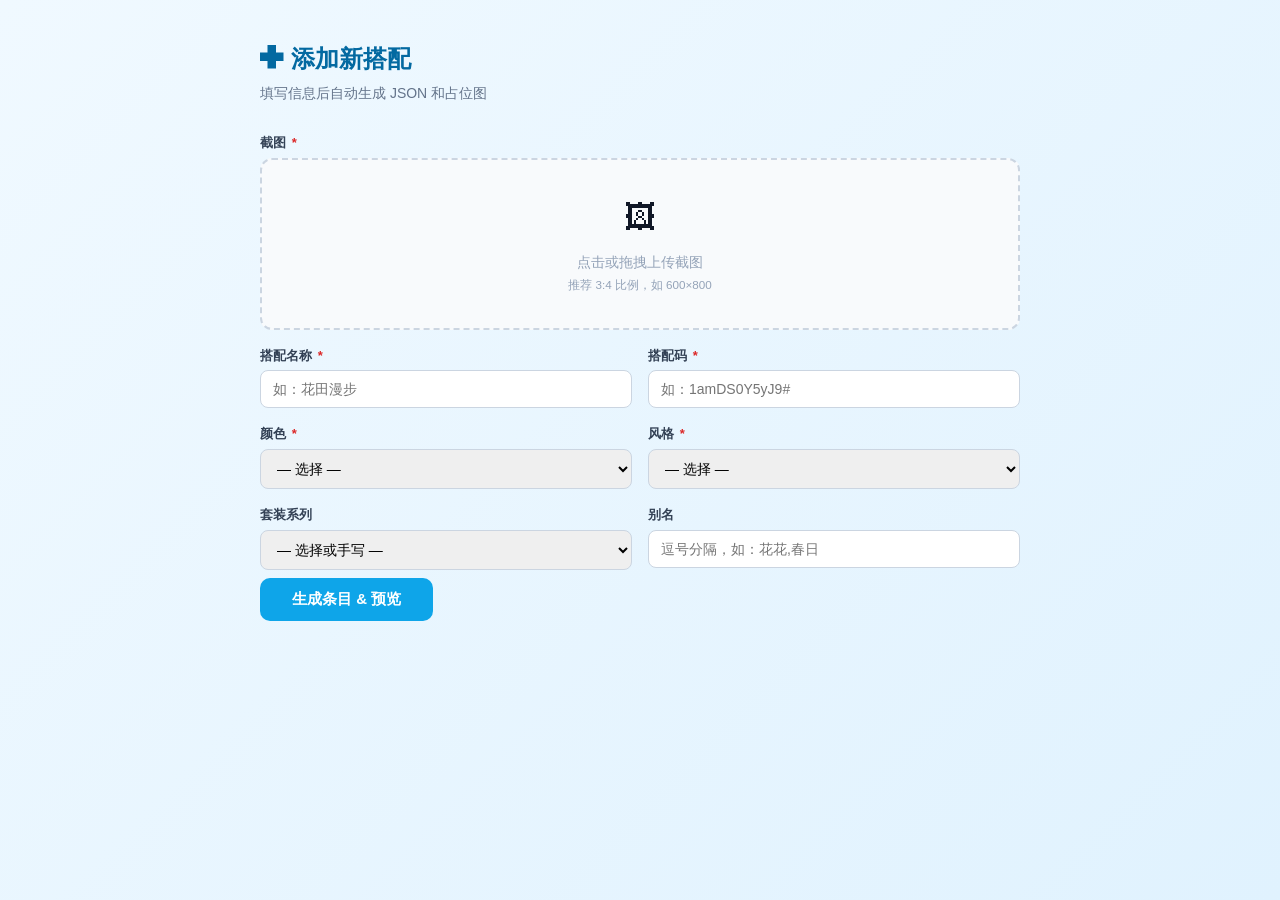
==== admin.html @ 8fb0f7f3 "添加管理工具页面 admin.html（可视化添加搭配）" ====
<!DOCTYPE html>
<html lang="zh-CN">
<head>
  <meta charset="UTF-8">
  <meta name="viewport" content="width=device-width, initial-scale=1.0">
  <title>添加搭配 · 管理工具</title>
  <link rel="stylesheet" href="css/style.css">
  <style>
    body {
      background: linear-gradient(135deg, #f0f9ff 0%, #e0f2fe 100%);
    }
    .admin-wrap {
      max-width: 800px;
      margin: 0 auto;
      padding: 40px 20px 80px;
    }
    .admin-wrap h1 {
      font-size: 24px;
      margin-bottom: 4px;
      color: #0369a1;
    }
    .admin-wrap .sub {
      color: #64748b;
      font-size: 14px;
      margin-bottom: 28px;
    }
    .form-grid {
      display: grid;
      grid-template-columns: 1fr 1fr;
      gap: 16px;
    }
    .form-grid .full {
      grid-column: 1 / -1;
    }
    label {
      display: block;
      font-size: 13px;
      font-weight: 600;
      color: #334155;
      margin-bottom: 4px;
    }
    label .req { color: #dc2626; margin-left: 2px; }
    input, select {
      width: 100%;
      padding: 10px 12px;
      border: 1.5px solid #cbd5e1;
      border-radius: 8px;
      font-size: 14px;
      outline: none;
      transition: border-color 0.2s;
      box-sizing: border-box;
    }
    input:focus, select:focus {
      border-color: #0ea5e9;
      box-shadow: 0 0 0 3px rgba(14,165,233,0.12);
    }

    /* Image upload */
    .drop-zone {
      border: 2px dashed #cbd5e1;
      border-radius: 12px;
      padding: 32px 20px;
      text-align: center;
      cursor: pointer;
      transition: all 0.2s;
      background: #f8fafc;
    }
    .drop-zone:hover, .drop-zone.dragover {
      border-color: #0ea5e9;
      background: #f0f9ff;
    }
    .drop-zone.has-img {
      padding: 8px;
      border-style: solid;
      background: #fff;
    }
    .drop-zone img {
      max-width: 100%;
      max-height: 260px;
      border-radius: 8px;
      display: block;
      margin: 0 auto;
    }
    .drop-zone .hint {
      color: #94a3b8;
      font-size: 14px;
    }
    .drop-zone .hint-icon { font-size: 32px; display: block; margin-bottom: 8px; }

    /* Preview card */
    .preview-section {
      margin-top: 24px;
    }
    .preview-section h3 {
      font-size: 15px;
      color: #334155;
      margin-bottom: 12px;
    }
    .preview-card {
      width: 260px;
      background: #fff;
      border-radius: 14px;
      overflow: hidden;
      box-shadow: 0 2px 12px rgba(0,0,0,0.06);
    }
    .preview-card .pc-img {
      aspect-ratio: 3 / 4;
      background: #e2e8f0;
      overflow: hidden;
    }
    .preview-card .pc-img img {
      width: 100%;
      height: 100%;
      object-fit: cover;
      display: block;
    }
    .preview-card .pc-body {
      padding: 12px 14px 14px;
    }
    .preview-card .pc-name {
      font-size: 16px;
      font-weight: 600;
    }
    .preview-card .pc-code {
      font-family: monospace;
      font-size: 13px;
      background: #f1f5f9;
      padding: 6px 10px;
      border-radius: 6px;
      margin: 6px 0;
      word-break: break-all;
    }
    .preview-card .pc-tags {
      display: flex;
      gap: 4px;
      flex-wrap: wrap;
    }
    .preview-card .pc-tags span {
      font-size: 11px;
      padding: 2px 10px;
      border-radius: 999px;
    }

    /* Output */
    .output-section {
      margin-top: 24px;
    }
    .output-section h3 {
      font-size: 15px;
      color: #334155;
      margin-bottom: 8px;
    }
    .output-box {
      position: relative;
    }
    .output-box textarea {
      width: 100%;
      min-height: 200px;
      font-family: 'SF Mono', 'Fira Code', monospace;
      font-size: 13px;
      padding: 14px;
      border: 1.5px solid #cbd5e1;
      border-radius: 10px;
      background: #0f172a;
      color: #e2e8f0;
      resize: vertical;
      outline: none;
    }
    .copy-btn-sm {
      position: absolute;
      top: 10px;
      right: 10px;
      padding: 6px 14px;
      background: #334155;
      color: #fff;
      border: none;
      border-radius: 6px;
      font-size: 12px;
      cursor: pointer;
    }
    .copy-btn-sm:hover { background: #475569; }

    .btn-gen {
      padding: 12px 32px;
      background: #0ea5e9;
      color: #fff;
      border: none;
      border-radius: 10px;
      font-size: 15px;
      font-weight: 600;
      cursor: pointer;
      transition: background 0.2s;
      margin-top: 8px;
    }
    .btn-gen:hover { background: #0284c7; }

    .id-preview {
      font-size: 13px;
      color: #64748b;
      margin-top: 8px;
    }

    @media (max-width: 600px) {
      .form-grid { grid-template-columns: 1fr; }
    }
  </style>
</head>
<body>
  <div class="admin-wrap">
    <h1>✚ 添加新搭配</h1>
    <p class="sub">填写信息后自动生成 JSON 和占位图</p>

    <div class="form-grid">
      <div class="full">
        <label>截图 <span class="req">*</span></label>
        <div class="drop-zone" id="dropZone">
          <span class="hint-icon">🖼</span>
          <div class="hint">点击或拖拽上传截图<br><small>推荐 3:4 比例，如 600×800</small></div>
        </div>
        <input type="file" id="fileInput" accept="image/*" style="display:none">
      </div>

      <div>
        <label>搭配名称 <span class="req">*</span></label>
        <input type="text" id="fName" placeholder="如：花田漫步">
      </div>
      <div>
        <label>搭配码 <span class="req">*</span></label>
        <input type="text" id="fCode" placeholder="如：1amDS0Y5yJ9#">
      </div>
      <div>
        <label>颜色 <span class="req">*</span></label>
        <select id="fColor">
          <option value="">— 选择 —</option>
          <option value="粉色">粉色</option>
          <option value="蓝色">蓝色</option>
          <option value="黑色">黑色</option>
          <option value="白色">白色</option>
          <option value="黄色">黄色</option>
          <option value="紫色">紫色</option>
        </select>
      </div>
      <div>
        <label>风格 <span class="req">*</span></label>
        <select id="fStyle">
          <option value="">— 选择 —</option>
          <option value="清新">清新</option>
          <option value="优雅">优雅</option>
          <option value="梦幻">梦幻</option>
          <option value="休闲">休闲</option>
        </select>
      </div>
      <div>
        <label>套装系列</label>
        <select id="fSet">
          <option value="">— 选择或手写 —</option>
          <option value="万灵系列">万灵系列</option>
          <option value="星海系列">星海系列</option>
          <option value="能力套装">能力套装</option>
          <option value="童话系列">童话系列</option>
          <option value="星梦系列">星梦系列</option>
        </select>
      </div>
      <div>
        <label>别名</label>
        <input type="text" id="fAliases" placeholder="逗号分隔，如：花花,春日">
      </div>
    </div>

    <button class="btn-gen" id="btnGen">生成条目 &amp; 预览</button>
    <div class="id-preview" id="idPreview"></div>

    <!-- Preview -->
    <div class="preview-section" id="previewSection" style="display:none">
      <h3>卡片预览</h3>
      <div class="preview-card" id="previewCard"></div>
    </div>

    <!-- Output -->
    <div class="output-section" id="outputSection" style="display:none">
      <h3>JSON — 复制到 <code>data/outfits.json</code></h3>
      <div class="output-box">
        <textarea id="outputJson" readonly></textarea>
        <button class="copy-btn-sm" id="copyBtn">复制</button>
      </div>
    </div>
  </div>

  <script>
    const $ = id => document.getElementById(id);

    // ---------- Image upload ----------
    let currentFile = null;
    let imageDataUrl = null;

    $('dropZone').addEventListener('click', () => $('fileInput').click());
    $('dropZone').addEventListener('dragover', e => { e.preventDefault(); $('dropZone').classList.add('dragover'); });
    $('dropZone').addEventListener('dragleave', () => $('dropZone').classList.remove('dragover'));
    $('dropZone').addEventListener('drop', e => {
      e.preventDefault();
      $('dropZone').classList.remove('dragover');
      const f = e.dataTransfer.files[0];
      if (f) handleFile(f);
    });
    $('fileInput').addEventListener('change', e => {
      if (e.target.files[0]) handleFile(e.target.files[0]);
    });

    function handleFile(f) {
      if (!f.type.startsWith('image/')) return alert('请上传图片文件');
      currentFile = f;
      const reader = new FileReader();
      reader.onload = e => {
        imageDataUrl = e.target.result;
        $('dropZone').classList.add('has-img');
        $('dropZone').innerHTML = `<img src="${imageDataUrl}" alt="preview">`;
      };
      reader.readAsDataURL(f);
    }

    // ---------- Generate ----------
    $('btnGen').addEventListener('click', () => {
      const name = $('fName').value.trim();
      const code = $('fCode').value.trim();
      const color = $('fColor').value;
      const style = $('fStyle').value;
      const setName = $('fSet').value.trim();
      const aliasesRaw = $('fAliases').value.trim();

      if (!name) return alert('请输入搭配名称');
      if (!code) return alert('请输入搭配码');
      if (!color) return alert('请选择颜色');
      if (!style) return alert('请选择风格');
      if (!setName) return alert('请输入套装系列');

      // ID generation
      const id = 'outfit-' + String(Date.now()).slice(-5);
      $('idPreview').textContent = `ID: ${id}`;

      const aliases = aliasesRaw ? aliasesRaw.split(/[,，]/).map(s => s.trim()).filter(Boolean) : [];

      // Image filename
      const ext = currentFile ? currentFile.name.split('.').pop() || 'jpg' : 'svg';
      const imgFile = `${id}.${ext}`;
      const imgPath = currentFile ? `images/${imgFile}` : `images/${id}.svg`;

      // Build JSON
      const entry = {
        id,
        name,
        aliases,
        code,
        image: imgPath,
        color,
        style,
        setName
      };

      const jsonStr = JSON.stringify(entry, null, 2);
      $('outputJson').value = jsonStr + ',';
      $('outputSection').style.display = 'block';

      // ---------- Preview ----------
      const displayImg = imageDataUrl || '';
      const tagColors = { '粉色':'#fce7f3','蓝色':'#dbeafe','黑色':'#e5e7eb','白色':'#f9fafb','黄色':'#fef9c3','紫色':'#ede9fe' };
      const tagTexts = { '粉色':'#be185d','蓝色':'#1d4ed8','黑色':'#374151','白色':'#374151','黄色':'#92400e','紫色':'#7c3aed' };

      $('previewCard').innerHTML = `
        <div class="pc-img">${displayImg ? `<img src="${displayImg}" alt="${name}">` : `<div style="height:100%;display:flex;align-items:center;justify-content:center;color:#94a3b8;font-size:13px">无图片</div>`}</div>
        <div class="pc-body">
          <div class="pc-name">${escHtml(name)}</div>
          ${aliases.length ? `<div style="font-size:12px;color:#94a3b8">${escHtml(aliases.join(' / '))}</div>` : ''}
          <div class="pc-code">${escHtml(code)}</div>
          <div class="pc-tags">
            <span style="background:${tagColors[color]||'#e2e8f0'};color:${tagTexts[color]||'#334155'}">${color}</span>
            <span style="background:#ede9fe;color:#7c3aed">${style}</span>
            <span style="background:#dbeafe;color:#1d4ed8">${setName}</span>
          </div>
        </div>
      `;
      $('previewSection').style.display = 'block';
    });

    // ---------- Copy ----------
    $('copyBtn').addEventListener('click', () => {
      const text = $('outputJson').value;
      navigator.clipboard.writeText(text).then(() => {
        $('copyBtn').textContent = '已复制 ✓';
        setTimeout(() => { $('copyBtn').textContent = '复制'; }, 1500);
      }).catch(() => {
        $('outputJson').select();
        document.execCommand('copy');
      });
    });

    function escHtml(s) {
      const d = document.createElement('div');
      d.textContent = s;
      return d.innerHTML;
    }
  </script>
</body>
</html>
---- css/style.css ----
:root {
  --pink-50: #fdf2f8;
  --pink-100: #fce7f3;
  --pink-200: #fbcfe8;
  --pink-300: #f9a8d4;
  --pink-400: #f472b6;
  --pink-500: #ec4899;
  --pink-600: #db2777;
  --pink-700: #be185d;
  --gray-50: #f9fafb;
  --gray-100: #f3f4f6;
  --gray-200: #e5e7eb;
  --gray-300: #d1d5db;
  --gray-500: #6b7280;
  --gray-700: #374151;
  --gray-900: #111827;
  --shadow-sm: 0 1px 3px rgba(0,0,0,0.06);
  --shadow-md: 0 4px 16px rgba(0,0,0,0.08);
  --shadow-lg: 0 8px 32px rgba(0,0,0,0.1);
  --radius: 14px;
}

*, *::before, *::after {
  box-sizing: border-box;
  margin: 0;
  padding: 0;
}

body {
  font-family: -apple-system, BlinkMacSystemFont, 'Segoe UI', 'PingFang SC', 'Hiragino Sans GB', 'Microsoft YaHei', sans-serif;
  background: linear-gradient(135deg, #fdf2f8 0%, #fce7f3 50%, #fff1f2 100%);
  min-height: 100vh;
  color: var(--gray-900);
  line-height: 1.6;
}

header {
  text-align: center;
  padding: 48px 20px 32px;
}

.header-inner h1 {
  font-size: 28px;
  font-weight: 700;
  color: var(--pink-700);
  letter-spacing: 1px;
}

.subtitle {
  color: var(--gray-500);
  font-size: 15px;
  margin-top: 6px;
}

main {
  max-width: 1200px;
  margin: 0 auto;
  padding: 0 20px 60px;
}

/* Toolbar */
.toolbar {
  display: flex;
  gap: 12px;
  align-items: center;
  flex-wrap: wrap;
  margin-bottom: 20px;
}

.search-wrap {
  flex: 1;
  min-width: 200px;
}

#search {
  width: 100%;
  padding: 12px 18px;
  border: 2px solid var(--pink-200);
  border-radius: 999px;
  font-size: 15px;
  outline: none;
  background: #fff;
  transition: border-color 0.2s, box-shadow 0.2s;
}

#search:focus {
  border-color: var(--pink-500);
  box-shadow: 0 0 0 4px rgba(236, 72, 153, 0.12);
}

#search::placeholder {
  color: var(--gray-300);
}

.clear-btn {
  padding: 8px 18px;
  border: 1px solid var(--gray-300);
  border-radius: 999px;
  background: #fff;
  color: var(--gray-700);
  font-size: 13px;
  cursor: pointer;
  transition: all 0.2s;
  white-space: nowrap;
}

.clear-btn:hover {
  background: var(--gray-100);
  border-color: var(--gray-500);
}

/* Filters */
#filters {
  display: flex;
  flex-direction: column;
  gap: 10px;
  margin-bottom: 20px;
}

.filter-group {
  display: flex;
  align-items: flex-start;
  gap: 8px 12px;
  flex-wrap: wrap;
  padding: 8px 14px;
  border-radius: 10px;
  background: #fff;
  box-shadow: 0 1px 4px rgba(0,0,0,0.04);
}

.filter-group-color {
  border-left: 3px solid var(--pink-400);
}

.filter-group-style {
  border-left: 3px solid #a78bfa;
}

.filter-group-set {
  border-left: 3px solid #60a5fa;
}

.filter-label {
  font-size: 13px;
  font-weight: 700;
  color: var(--gray-700);
  line-height: 34px;
  white-space: nowrap;
  min-width: 3em;
}

.filter-label-color { color: var(--pink-600); }
.filter-label-style { color: #7c3aed; }
.filter-label-set { color: #1d4ed8; }

.filter-btn {
  padding: 6px 16px;
  border: 1.5px solid var(--pink-200);
  border-radius: 999px;
  background: #fff;
  color: var(--pink-600);
  font-size: 13px;
  cursor: pointer;
  transition: all 0.2s;
}

.filter-btn:hover {
  background: var(--pink-50);
  border-color: var(--pink-400);
}

.filter-btn.active {
  background: var(--pink-500);
  border-color: var(--pink-500);
  color: #fff;
}

/* Result bar */
.result-bar {
  margin-bottom: 20px;
  font-size: 14px;
  color: var(--gray-500);
}

/* Grid */
.grid {
  display: grid;
  grid-template-columns: repeat(auto-fill, minmax(260px, 1fr));
  gap: 24px;
}

.loading {
  grid-column: 1 / -1;
  text-align: center;
  padding: 60px 0;
  color: var(--gray-500);
}

.no-results {
  grid-column: 1 / -1;
  text-align: center;
  padding: 60px 20px;
  color: var(--gray-500);
}

.no-results-text {
  font-size: 16px;
}

.no-results-hint {
  font-size: 13px;
  margin-top: 8px;
  color: var(--gray-300);
}

/* Card */
.card {
  background: #fff;
  border-radius: var(--radius);
  overflow: hidden;
  box-shadow: var(--shadow-sm);
  transition: transform 0.25s ease, box-shadow 0.25s ease;
}

.card:hover {
  transform: translateY(-4px);
  box-shadow: var(--shadow-lg);
}

.card-image {
  aspect-ratio: 3 / 4;
  overflow: hidden;
  background: var(--gray-100);
}

.card-image img {
  width: 100%;
  height: 100%;
  object-fit: cover;
  display: block;
  transition: transform 0.4s ease;
}

.card:hover .card-image img {
  transform: scale(1.05);
}

.card-body {
  padding: 14px 16px 16px;
}

.card-name {
  font-size: 17px;
  font-weight: 600;
  color: var(--gray-900);
  margin-bottom: 2px;
}

.card-aliases {
  font-size: 12px;
  color: var(--gray-500);
  margin-bottom: 10px;
}

.card-code-wrap {
  display: flex;
  align-items: center;
  gap: 8px;
  margin-bottom: 10px;
}

.card-code {
  flex: 1;
  font-family: 'SF Mono', 'Fira Code', 'Courier New', monospace;
  font-size: 13px;
  background: var(--gray-50);
  border: 1px solid var(--gray-200);
  border-radius: 8px;
  padding: 8px 12px;
  user-select: all;
  cursor: pointer;
  letter-spacing: 0.5px;
  overflow: hidden;
  text-overflow: ellipsis;
  transition: all 0.2s;
}

.card-code:hover {
  background: var(--pink-50);
  border-color: var(--pink-300);
}

.copy-btn {
  flex-shrink: 0;
  width: 36px;
  height: 36px;
  border: 1px solid var(--gray-200);
  border-radius: 8px;
  background: #fff;
  cursor: pointer;
  display: flex;
  align-items: center;
  justify-content: center;
  transition: all 0.2s;
  color: var(--gray-500);
}

.copy-btn:hover {
  background: var(--pink-50);
  border-color: var(--pink-300);
  color: var(--pink-600);
}

.copy-btn svg {
  width: 16px;
  height: 16px;
}

.card-tags {
  display: flex;
  gap: 6px;
  flex-wrap: wrap;
}

.tag {
  font-size: 12px;
  padding: 2px 12px;
  border-radius: 999px;
  font-weight: 500;
  line-height: 22px;
}

.tag-color {
  background: var(--pink-100);
  color: var(--pink-700);
}

.tag-style {
  background: #ede9fe;
  color: #7c3aed;
}

.tag-set {
  background: #dbeafe;
  color: #1d4ed8;
}

/* Pagination */
.pagination {
  display: flex;
  align-items: center;
  justify-content: center;
  gap: 6px;
  margin-top: 40px;
  flex-wrap: wrap;
}

.page-btn {
  min-width: 36px;
  height: 36px;
  padding: 0 12px;
  border: 1px solid var(--gray-200);
  border-radius: 8px;
  background: #fff;
  color: var(--gray-700);
  font-size: 14px;
  cursor: pointer;
  transition: all 0.2s;
  display: flex;
  align-items: center;
  justify-content: center;
}

.page-btn:hover:not(.active):not(:disabled) {
  background: var(--pink-50);
  border-color: var(--pink-300);
  color: var(--pink-600);
}

.page-btn.active {
  background: var(--pink-500);
  border-color: var(--pink-500);
  color: #fff;
  font-weight: 600;
}

.page-btn:disabled {
  opacity: 0.4;
  cursor: not-allowed;
}

.page-info {
  font-size: 13px;
  color: var(--gray-500);
  margin: 0 8px;
}

/* Toast */
#toast {
  position: fixed;
  bottom: 40px;
  left: 50%;
  transform: translateX(-50%) translateY(80px);
  background: var(--gray-900);
  color: #fff;
  padding: 12px 28px;
  border-radius: 999px;
  font-size: 14px;
  opacity: 0;
  transition: all 0.35s ease;
  pointer-events: none;
  white-space: nowrap;
  z-index: 999;
}

#toast.show {
  opacity: 1;
  transform: translateX(-50%) translateY(0);
}

/* Footer */
footer {
  text-align: center;
  padding: 32px 20px;
  font-size: 13px;
  color: var(--gray-500);
}

/* Responsive */
@media (max-width: 600px) {
  header { padding: 32px 16px 20px; }
  .header-inner h1 { font-size: 22px; }
  .grid { grid-template-columns: repeat(2, 1fr); gap: 12px; }
  .card-body { padding: 10px 12px 12px; }
  .card-name { font-size: 14px; }
  .card-code { font-size: 11px; padding: 6px 10px; }
  .copy-btn { width: 32px; height: 32px; }
  .toolbar { flex-direction: column; align-items: stretch; }
  #filters { gap: 6px; }
  .filter-group { padding: 6px 10px; }
  .filter-label { line-height: 30px; font-size: 12px; min-width: 2.5em; }
  .filter-btn { font-size: 12px; padding: 4px 12px; }
}

@media (min-width: 601px) and (max-width: 900px) {
  .grid { grid-template-columns: repeat(3, 1fr); }
}
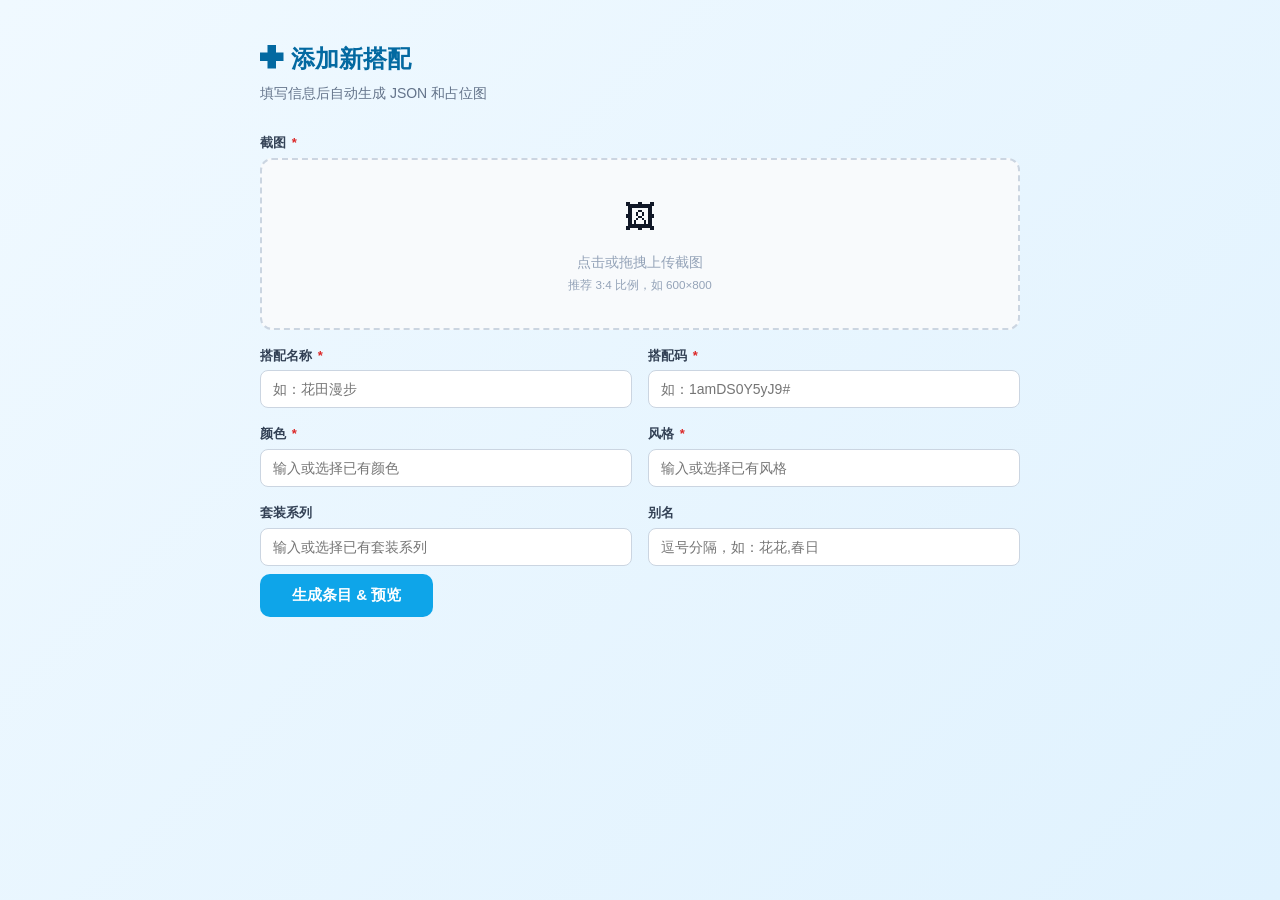
==== commit bcd76ec8: "修复JSON格式，admin.html三字段改为可输入+下拉同步已有数据" ====
--- a/admin.html
+++ b/admin.html
@@ -230,36 +230,18 @@
       </div>
       <div>
         <label>颜色 <span class="req">*</span></label>
-        <select id="fColor">
-          <option value="">— 选择 —</option>
-          <option value="粉色">粉色</option>
-          <option value="蓝色">蓝色</option>
-          <option value="黑色">黑色</option>
-          <option value="白色">白色</option>
-          <option value="黄色">黄色</option>
-          <option value="紫色">紫色</option>
-        </select>
+        <input type="text" id="fColor" list="dlColor" placeholder="输入或选择已有颜色">
+        <datalist id="dlColor"></datalist>
       </div>
       <div>
         <label>风格 <span class="req">*</span></label>
-        <select id="fStyle">
-          <option value="">— 选择 —</option>
-          <option value="清新">清新</option>
-          <option value="优雅">优雅</option>
-          <option value="梦幻">梦幻</option>
-          <option value="休闲">休闲</option>
-        </select>
+        <input type="text" id="fStyle" list="dlStyle" placeholder="输入或选择已有风格">
+        <datalist id="dlStyle"></datalist>
       </div>
       <div>
         <label>套装系列</label>
-        <select id="fSet">
-          <option value="">— 选择或手写 —</option>
-          <option value="万灵系列">万灵系列</option>
-          <option value="星海系列">星海系列</option>
-          <option value="能力套装">能力套装</option>
-          <option value="童话系列">童话系列</option>
-          <option value="星梦系列">星梦系列</option>
-        </select>
+        <input type="text" id="fSet" list="dlSet" placeholder="输入或选择已有套装系列">
+        <datalist id="dlSet"></datalist>
       </div>
       <div>
         <label>别名</label>
@@ -393,6 +375,26 @@
       });
     });
 
+    // ---------- Load existing data for datalists ----------
+    async function loadExisting() {
+      try {
+        const res = await fetch('data/outfits.json');
+        if (!res.ok) return;
+        const data = await res.json();
+        const colors = [...new Set(data.map(d => d.color))];
+        const styles = [...new Set(data.map(d => d.style))];
+        const sets = [...new Set(data.map(d => d.setName))];
+        populateDatalist('dlColor', colors);
+        populateDatalist('dlStyle', styles);
+        populateDatalist('dlSet', sets);
+      } catch (e) {}
+    }
+    function populateDatalist(id, values) {
+      const dl = $(id);
+      dl.innerHTML = values.map(v => `<option value="${escHtml(v)}">`).join('');
+    }
+    loadExisting();
+
     function escHtml(s) {
       const d = document.createElement('div');
       d.textContent = s;
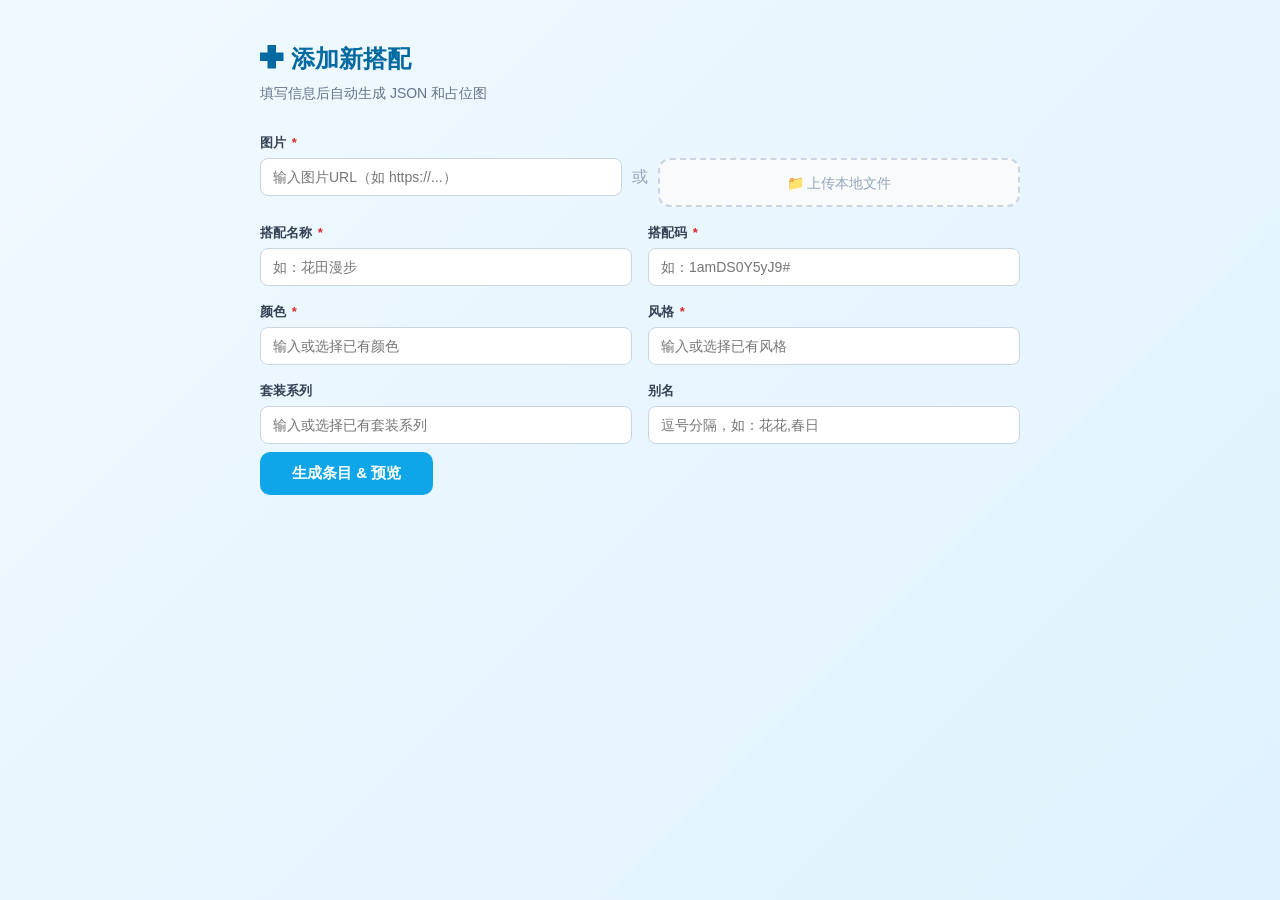
==== commit f944ebe9: "完善图片URL支持：README添加两种方式说明，admin.html已支持URL/文件双选" ====
--- a/admin.html
+++ b/admin.html
@@ -212,12 +212,22 @@
 
     <div class="form-grid">
       <div class="full">
-        <label>截图 <span class="req">*</span></label>
-        <div class="drop-zone" id="dropZone">
-          <span class="hint-icon">🖼</span>
-          <div class="hint">点击或拖拽上传截图<br><small>推荐 3:4 比例，如 600×800</small></div>
+        <label>图片 <span class="req">*</span></label>
+        <div style="display:flex;gap:10px;flex-wrap:wrap">
+          <div style="flex:1;min-width:180px">
+            <input type="text" id="fImageUrl" placeholder="输入图片URL（如 https://...）">
+          </div>
+          <div style="color:#94a3b8;line-height:38px">或</div>
+          <div style="flex:1;min-width:180px">
+            <div class="drop-zone" id="dropZone" style="padding:10px 16px">
+              <span style="font-size:14px;color:#94a3b8">📁 上传本地文件</span>
+            </div>
+            <input type="file" id="fileInput" accept="image/*" style="display:none">
+          </div>
         </div>
-        <input type="file" id="fileInput" accept="image/*" style="display:none">
+        <div id="imgPreviewWrap" style="margin-top:8px;display:none">
+          <img id="imgPreview" style="max-width:100%;max-height:160px;border-radius:8px">
+        </div>
       </div>
 
       <div>
@@ -261,6 +271,11 @@
     <!-- Output -->
     <div class="output-section" id="outputSection" style="display:none">
       <h3>JSON — 复制到 <code>data/outfits.json</code></h3>
+      <p style="font-size:13px;color:#64748b;margin:4px 0 10px">
+         图片路径: <code id="imgPathDisplay" style="background:#f1f5f9;padding:2px 6px;border-radius:4px"></code><br>
+         粘贴到数组末尾 <code>]</code> 之前。若是追加到最后一条，则在前一条末尾补逗号。<br>
+         <strong id="pushNote">别忘了把上传的图片文件也 <code>git push</code> 到仓库</strong>
+       </p>
       <div class="output-box">
         <textarea id="outputJson" readonly></textarea>
         <button class="copy-btn-sm" id="copyBtn">复制</button>
@@ -271,10 +286,28 @@
   <script>
     const $ = id => document.getElementById(id);
 
-    // ---------- Image upload ----------
+    // ---------- Image: URL or file ----------
     let currentFile = null;
     let imageDataUrl = null;
 
+    function showPreview(src) {
+      const w = $('imgPreviewWrap');
+      const img = $('imgPreview');
+      img.src = src;
+      w.style.display = 'block';
+    }
+
+    // URL input → preview
+    $('fImageUrl').addEventListener('input', () => {
+      const url = $('fImageUrl').value.trim();
+      if (url) {
+        showPreview(url);
+      } else if (!currentFile) {
+        $('imgPreviewWrap').style.display = 'none';
+      }
+    });
+
+    // File upload
     $('dropZone').addEventListener('click', () => $('fileInput').click());
     $('dropZone').addEventListener('dragover', e => { e.preventDefault(); $('dropZone').classList.add('dragover'); });
     $('dropZone').addEventListener('dragleave', () => $('dropZone').classList.remove('dragover'));
@@ -291,11 +324,11 @@
     function handleFile(f) {
       if (!f.type.startsWith('image/')) return alert('请上传图片文件');
       currentFile = f;
+      $('fImageUrl').value = '';
       const reader = new FileReader();
       reader.onload = e => {
         imageDataUrl = e.target.result;
-        $('dropZone').classList.add('has-img');
-        $('dropZone').innerHTML = `<img src="${imageDataUrl}" alt="preview">`;
+        showPreview(imageDataUrl);
       };
       reader.readAsDataURL(f);
     }
@@ -308,47 +341,50 @@
       const style = $('fStyle').value;
       const setName = $('fSet').value.trim();
       const aliasesRaw = $('fAliases').value.trim();
+      const imgUrl = $('fImageUrl').value.trim();
 
       if (!name) return alert('请输入搭配名称');
       if (!code) return alert('请输入搭配码');
       if (!color) return alert('请选择颜色');
       if (!style) return alert('请选择风格');
       if (!setName) return alert('请输入套装系列');
-
-      // ID generation
+      if (!imgUrl && !currentFile) return alert('请输入图片URL或上传文件');
+
       const id = 'outfit-' + String(Date.now()).slice(-5);
       $('idPreview').textContent = `ID: ${id}`;
 
       const aliases = aliasesRaw ? aliasesRaw.split(/[,，]/).map(s => s.trim()).filter(Boolean) : [];
 
-      // Image filename
-      const ext = currentFile ? currentFile.name.split('.').pop() || 'jpg' : 'svg';
-      const imgFile = `${id}.${ext}`;
-      const imgPath = currentFile ? `images/${imgFile}` : `images/${id}.svg`;
-
-      // Build JSON
-      const entry = {
-        id,
-        name,
-        aliases,
-        code,
-        image: imgPath,
-        color,
-        style,
-        setName
-      };
-
+      // Image path: URL > uploaded file > SVG placeholder
+      let imgPath;
+      let displaySrc;
+      if (imgUrl) {
+        imgPath = imgUrl;
+        displaySrc = imgUrl;
+      } else if (currentFile) {
+        imgPath = `images/${currentFile.name}`;
+        displaySrc = imageDataUrl;
+      } else {
+        imgPath = `images/${id}.svg`;
+        displaySrc = '';
+      }
+
+      $('imgPathDisplay').textContent = imgPath;
+
+      // Show/hide git push hint
+      $('pushNote').style.display = imgUrl ? 'none' : 'inline';
+
+      const entry = { id, name, aliases, code, image: imgPath, color, style, setName };
       const jsonStr = JSON.stringify(entry, null, 2);
-      $('outputJson').value = jsonStr + ',';
+      $('outputJson').value = jsonStr;
       $('outputSection').style.display = 'block';
 
       // ---------- Preview ----------
-      const displayImg = imageDataUrl || '';
       const tagColors = { '粉色':'#fce7f3','蓝色':'#dbeafe','黑色':'#e5e7eb','白色':'#f9fafb','黄色':'#fef9c3','紫色':'#ede9fe' };
       const tagTexts = { '粉色':'#be185d','蓝色':'#1d4ed8','黑色':'#374151','白色':'#374151','黄色':'#92400e','紫色':'#7c3aed' };
 
       $('previewCard').innerHTML = `
-        <div class="pc-img">${displayImg ? `<img src="${displayImg}" alt="${name}">` : `<div style="height:100%;display:flex;align-items:center;justify-content:center;color:#94a3b8;font-size:13px">无图片</div>`}</div>
+        <div class="pc-img">${displaySrc ? `<img src="${displaySrc}" alt="${name}">` : `<div style="height:100%;display:flex;align-items:center;justify-content:center;color:#94a3b8;font-size:13px">无图片</div>`}</div>
         <div class="pc-body">
           <div class="pc-name">${escHtml(name)}</div>
           ${aliases.length ? `<div style="font-size:12px;color:#94a3b8">${escHtml(aliases.join(' / '))}</div>` : ''}
--- a/css/style.css
+++ b/css/style.css
@@ -418,6 +418,39 @@
   transform: translateX(-50%) translateY(0);
 }
 
+/* Lightbox */
+.lightbox {
+  position: fixed;
+  z-index: 9999;
+  left: 0;
+  top: 0;
+  width: 100%;
+  height: 100%;
+  background: rgba(0,0,0,0.85);
+  display: flex;
+  align-items: center;
+  justify-content: center;
+}
+.lightbox-img {
+  max-width: 90%;
+  max-height: 90%;
+  object-fit: contain;
+  border-radius: 4px;
+}
+.lightbox-close {
+  position: absolute;
+  top: 20px;
+  right: 30px;
+  font-size: 40px;
+  color: #fff;
+  cursor: pointer;
+  font-weight: 300;
+  line-height: 1;
+  background: none;
+  border: none;
+  padding: 8px 16px;
+}
+
 /* Footer */
 footer {
   text-align: center;
